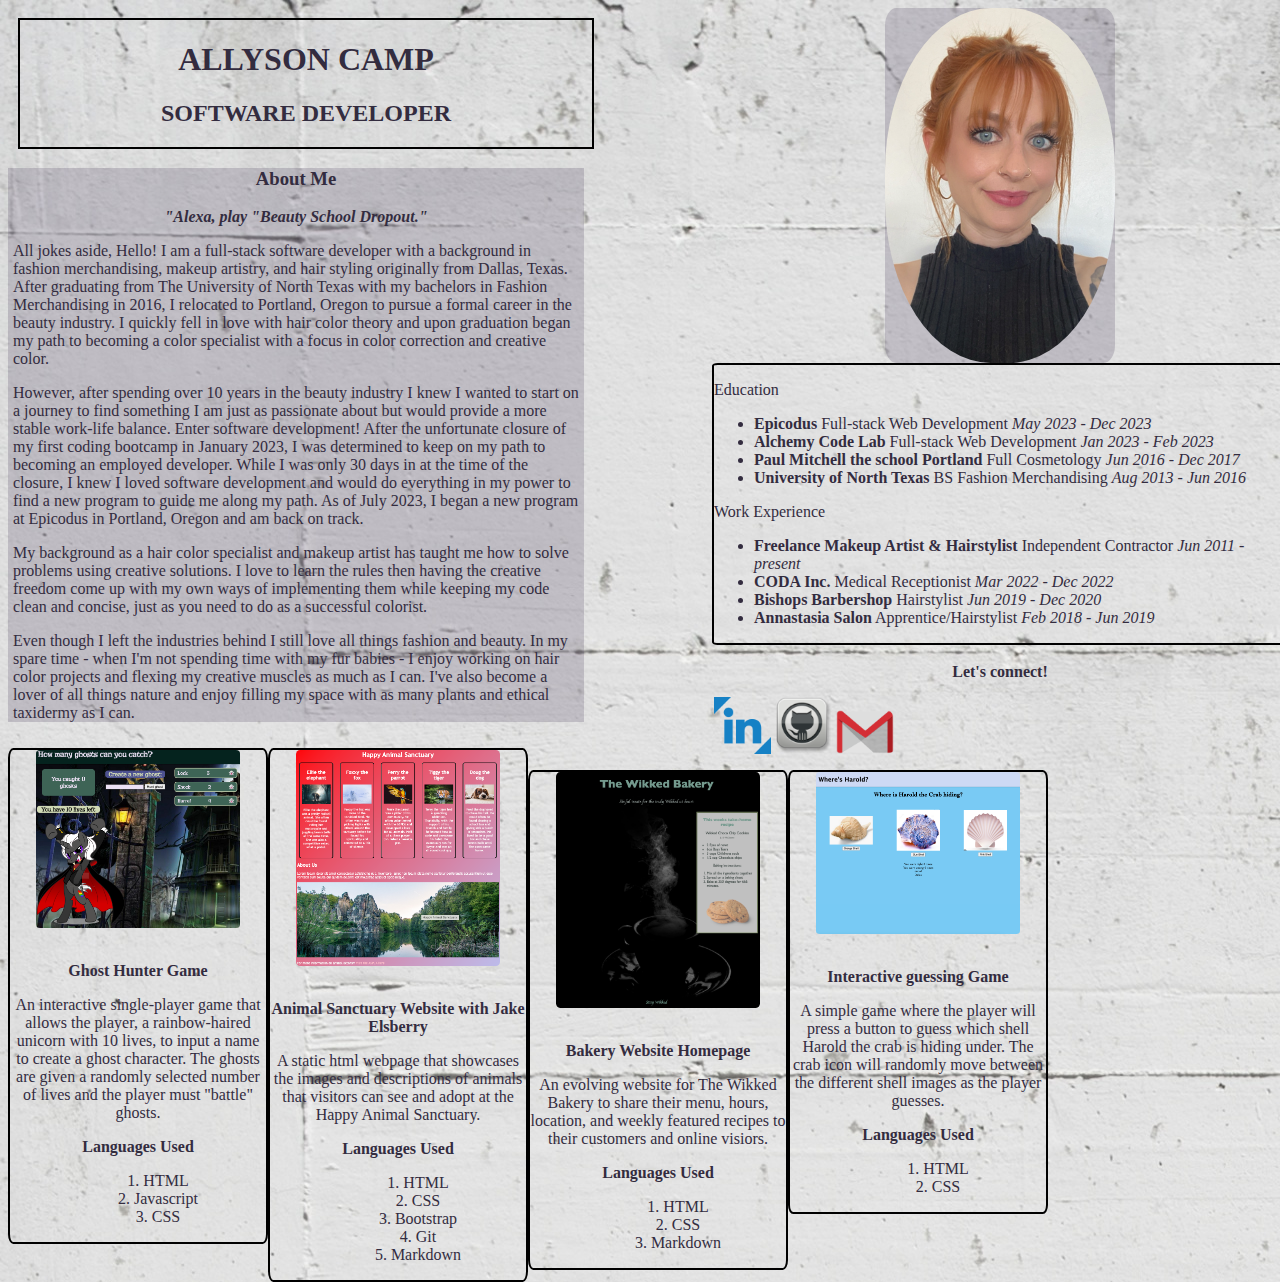
==== html/index.html @ 7eb7374c "create html folder for index and create new html doc to turn bottom div into its own page" ====
<!DOCTYPE html>
<html lang="en-US">

<head>
  <link href="/css/styles.css" rel="stylesheet" type="text/css" />
  <title>Allyson Camp</title>
</head>

<body>
 <div class="top-div">
  <div class="upper-left-section">
    <div class="name-div">
      <h1>Allyson Camp</h1>
      <h2>Software Developer</h2>
    </div>

    <div class="about-me-div">
      <h3 class="centered-text">About Me</h3>
      <p class="centered-text"><span><strong><em>"Alexa, play "Beauty School Dropout."</em></strong></span></br></p>
      <p>All jokes aside, Hello! I am a full-stack software developer with a background in
        fashion merchandising, makeup artistry, and hair styling
        originally from Dallas, Texas. After graduating from The
        University of North Texas with my bachelors in Fashion
        Merchandising in 2016, I relocated to Portland, Oregon to pursue
        a formal career in the beauty industry. I quickly fell in love
        with hair color theory and upon graduation began my path to
        becoming a color specialist with a focus in color correction and
        creative color.
      </p>

      <p>
        However, after spending over 10 years in the beauty industry I
        knew I wanted to start on a journey to find something I am just
        as passionate about but would provide a more stable work-life
        balance. Enter software development! After the unfortunate
        closure of my first coding bootcamp in January 2023, I was
        determined to keep on my path to becoming an employed developer.
        While I was only 30 days in at the time of the closure, I knew I
        loved software development and would do everything in my power
        to find a new program to guide me along my path. As of July 2023,
        I began a new program at Epicodus in Portland, Oregon and am
        back on track.
      </p>

      <p>
        My background as a hair color specialist and makeup artist has
        taught me how to solve problems using creative solutions. I love
        to learn the rules then having the creative freedom come up with
        my own ways of implementing them while keeping my code clean and
        concise, just as you need to do as a successful colorist.
      </p>

      <p>
        Even though I left the industries behind I still love all things
        fashion and beauty. In my spare time - when I'm not spending
        time with my fur babies - I enjoy working on hair color projects and
        flexing my creative muscles as much as I can. I've also become a
        lover of all things nature and enjoy filling my space with as many plants and ethical taxidermy as I can.
      </p>
    </div>
  </div>

  <div class="upper-right-section">

    <div class="headshot-div">
      <img id="headshot" src="/img/Headshot.jpeg" alt="A headshot of Allyson Camp in a black turtleneck" />
    </div>

    <div class="resume-div">
      <p>Education</p>
      <ul>
        <li>
          <span class="bold">Epicodus</span> Full-stack Web
          Development
          <em>May 2023 - Dec 2023</em>
        </li>
        <li>
          <span class="bold">Alchemy Code Lab</span> Full-stack Web
          Development<em> Jan 2023 - Feb 2023</em>
        </li>
        <li>
          <span class="bold">Paul Mitchell the school Portland</span>
          Full Cosmetology <em>Jun 2016 - Dec 2017</em>
        </li>
        <li>
          <span class="bold">University of North Texas</span> BS
          Fashion Merchandising <em>Aug 2013 - Jun 2016</em>
        </li>
      </ul>
      <p>Work Experience</p>
      <ul>

        <li>
          <span class="bold">Freelance Makeup Artist & Hairstylist</span>
          Independent Contractor<em> Jun 2011 - present</em>
        </li>
        <li>
          <span class="bold">CODA Inc.</span> Medical Receptionist<em>
            Mar 2022 - Dec 2022</em>
        </li>
        <li>
          <span class="bold">Bishops Barbershop</span>
          Hairstylist<em> Jun 2019 - Dec 2020</em>
        </li>
        <li>
          <span class="bold">Annastasia Salon</span>
          Apprentice/Hairstylist<em> Feb 2018 - Jun 2019</em>
        </li>

      </ul>
    </div>
    <div class="contact-links-div">
        <p>Let's connect!</p>
        <a href="https://www.linkedin.com/in/allysoncamp/" target="_blank"><img class="opacity"
            src="/img/linkedin-logo.png"
            alt="An image of the LinkedIn logo linked to Allyson Camp's LinkedIn page when clicked" title="LinkedIn"
            a></a>
        <a href="https://github.com/Allyson-Camp" target="_blank"><img class="opacity" src="/img/github-logo.png"
            alt="An image of the GitHub logo linked to Allyson Camp's GitHub profile" title="GitHub" a></a>
        <a href="mailto:allysoncamp92@gmail.com" target="_blank"><img class="opacity" src="/img/gmail-logo.png"
            alt="An image of the gmail logo linked to Allyson Camp's email address" title="Gmail" a></a>
      </div>
  </div>
</div>

  <div class="bottom-section">
    <div class="featured-projects-div">
      <div class="ghost-hunter-div">
        <a href="https://github.com/Allyson-Camp/fighter-game" target="_blank"><img class="opacity"
            src="/img/Ghost-hunter.png"></a>
        </br>
        <p class="bold">Ghost Hunter Game</p>
        <p>
          An interactive single-player game that allows the player, a
          rainbow-haired unicorn with 10 lives, to input a name to
          create a ghost character. The ghosts are given a randomly
          selected number of lives and the player must "battle"
          ghosts.
        </p>
        <p><strong>Languages Used</strong></p>
        <ol>
          <li>HTML</li>
          <li>Javascript</li>
          <li>CSS</li>
        </ol>
      </div>
      <div class="sanctuary-div">
        <a href="https://github.com/Allyson-Camp/sanctuary" target="_blank"><img class="opacity"
            src="/img/sanctuary.png"></a>
        </br>
        <p class="bold">Animal Sanctuary Website with Jake Elsberry</p>
        <p>
          A static html webpage that showcases the images and
          descriptions of animals that visitors can see and adopt at the Happy Animal Sanctuary.
        </p>
        <p><strong>Languages Used</strong></p>
        <ol>
          <li>HTML</li>
          <li>CSS</li>
          <li>Bootstrap</li>
          <li>Git</li>
          <li>Markdown</li>
        </ol>
      </div>

      <div class="bakery-div">
        <a href="https://github.com/Allyson-Camp/Wikked-Bakery" target="_blank"><img class="opacity"
            src="/img/bakery.png"></a>
        </br>
        <p class="bold">Bakery Website Homepage</p>
        <p>
          An evolving website for The Wikked Bakery to share their menu, hours, location, and weekly featured recipes to
          their customers and online visiors.
        </p>
        <p><strong>Languages Used</strong></p>
        <ol>
          <li>HTML</li>
          <li>CSS</li>
          <li>Markdown</li>
        </ol>
      </div>

      <div class="shell-game-div">
        <a href="https://github.com/Allyson-Camp/shell-game" target="_blank"><img class="opacity"
            src="/img/shell-game.png" a></a>
        </br>
        <p class="bold">Interactive guessing Game</p>
        <p>
          A simple game where the player will press a button to guess
          which shell Harold the crab is hiding under. The crab icon
          will randomly move between the different shell images as the
          player guesses.
        </p>
        <p><strong>Languages Used</strong></p>
        <ol>
          <li>HTML</li>
          <li>CSS</li>
        </ol>
      </div>
    </div>
  </div>

</body>

</html>
---- css/styles.css ----
body {
    background-image: url("/img/white-brick-background.jpg");
    background-repeat: no-repeat;
    width: 100%;
    color: rgb(51, 44, 63);
}

/* .top-div{
  padding: 5px;
  margin: auto;
  width: 100%;
  display: block;
  box-sizing: border-box;
} */
/* doesnt do anything? trying to combine the top 2 divs into one to stack on the bottom div? */

.upper-left-section {
    width: 45%;
    /* height: 80vh; */
    float: left;
    margin-bottom: 10px;
    box-sizing: border-box;
}

.name-div {
    border: 2px solid black;
    text-align: center;
    text-transform: uppercase;
    width: 100%;
    margin: 10px;
    box-sizing: border-box;
}

.about-me-div {
    background-color: rgba(92, 81, 109, 0.25);
    padding-left: 5px;
    padding-right: 5px;
    margin: auto;
    width: 100%;
    display: block;
    box-sizing: border-box;
}

.upper-right-section {
    width: 45%;
    /* height: 80vh; */
    margin-bottom: 10px;
    float: right;
}

.headshot-div {
    background-color: rgba(92, 81, 109, 0.25);
    border-radius: 5%;
    margin: auto;
    width: 40%;
    display: block;
    box-sizing: border-box;
}

#headshot {
    border-radius: 46%;
    opacity: 90%;
    margin: auto;
    width: 100%;
    display: block;
}

.contact-links-div {
    padding: 2px;
    width: 100%;
    box-sizing: border-box;
}

.contact-links-div img {
    width: 10%;
}

.contact-links-div p {
    text-align: center;
    font-weight: bold;
}

.resume-div {
    border: 2px solid black;
    border-radius: 1%;
    width: 100%;
}

.bottom-section {
    margin: auto;
    width: 100%;
    display: block;
    box-sizing: border-box;
}

.featured-projects-div {
    width: 100%;
    text-align: center;
    list-style-position: inside;
}

.featured-projects-div img {
    border-radius: 2%;
    margin: auto;
    width: 80%;
    display: block;
    box-sizing: border-box;
}

.featured-projects-div div {
    border: 2px black solid;
    border-radius: 2%;
    width: 20%;
    float: left;
}

.bold {
    font-weight: bold;
}

.centered-text {
    text-align: center;
}

.opacity:hover {
    transform: scale(1.2);
}
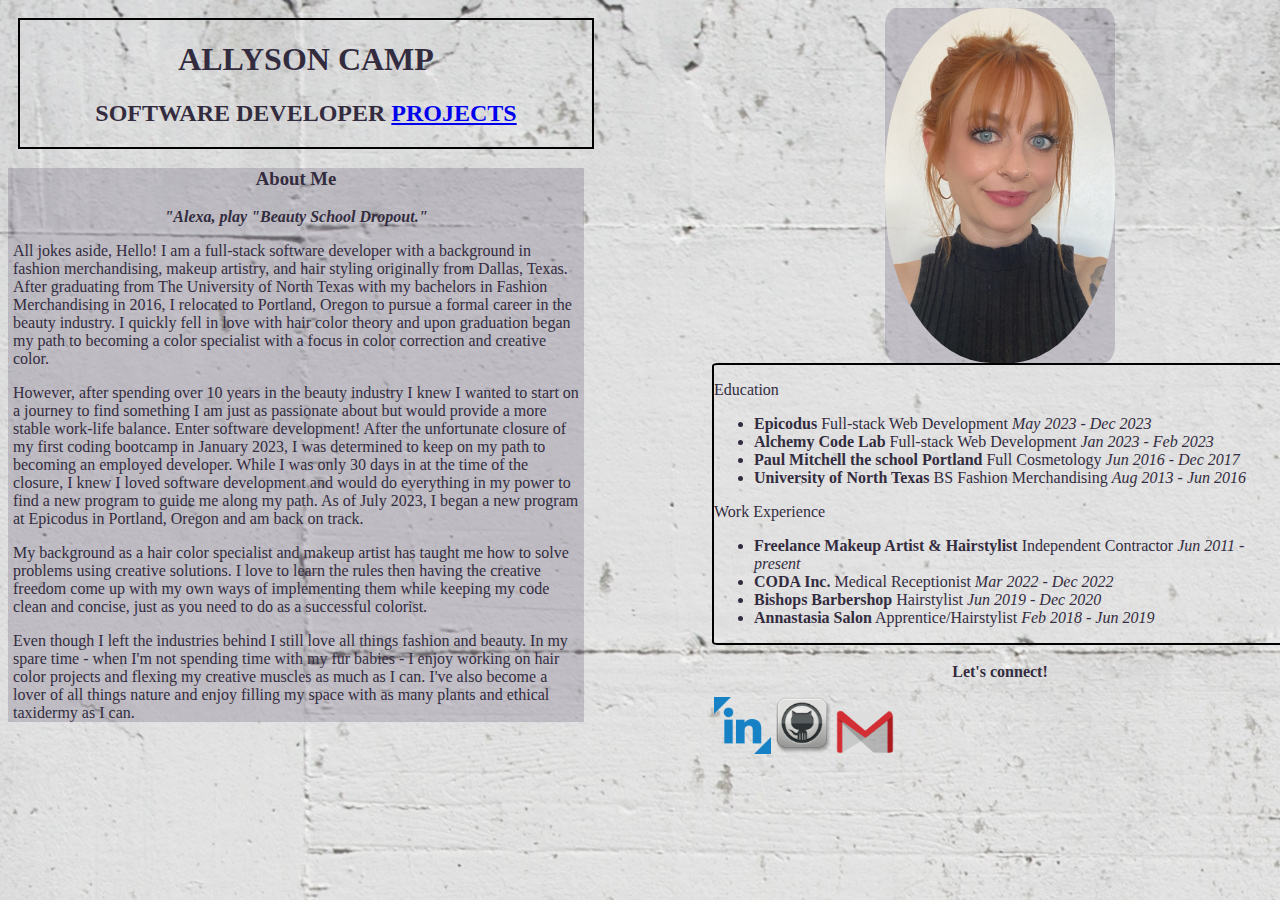
==== commit 0ad44f9d: "WIP move bottom section to seperate projects html page" ====
--- a/html/index.html
+++ b/html/index.html
@@ -11,7 +11,9 @@
   <div class="upper-left-section">
     <div class="name-div">
       <h1>Allyson Camp</h1>
-      <h2>Software Developer</h2>
+      <h2>Software Developer
+         <a href="project-portfolio.html">projects</a>
+      </h2>
     </div>
 
     <div class="about-me-div">
@@ -123,7 +125,7 @@
   </div>
 </div>
 
-  <div class="bottom-section">
+  <!-- <div class="bottom-section">
     <div class="featured-projects-div">
       <div class="ghost-hunter-div">
         <a href="https://github.com/Allyson-Camp/fighter-game" target="_blank"><img class="opacity"
@@ -198,7 +200,7 @@
         </ol>
       </div>
     </div>
-  </div>
+  </div> -->
 
 </body>
 
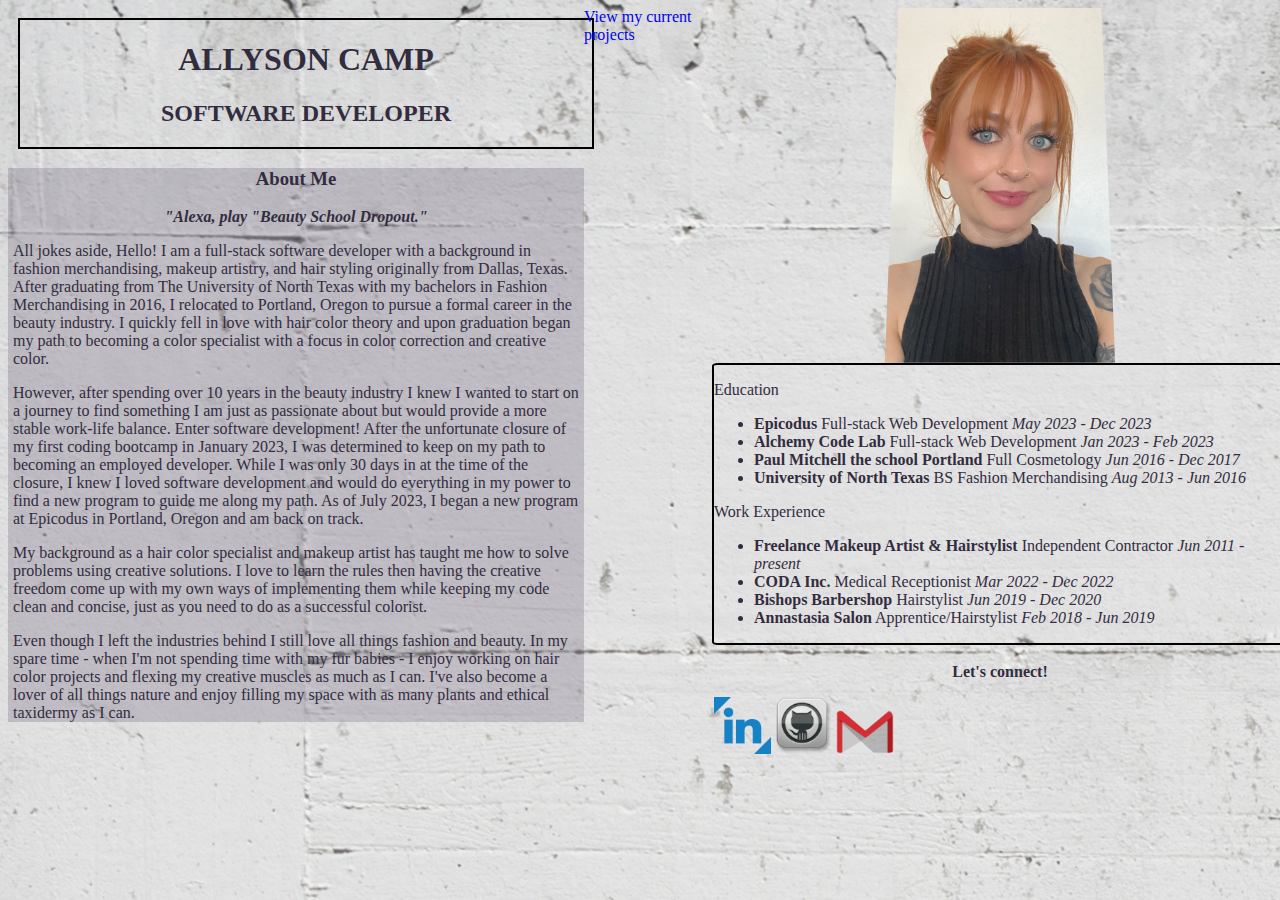
==== commit 826cc4a9: "WIP resizing divs on homepage" ====
--- a/html/index.html
+++ b/html/index.html
@@ -12,7 +12,6 @@
     <div class="name-div">
       <h1>Allyson Camp</h1>
       <h2>Software Developer
-         <a href="project-portfolio.html">projects</a>
       </h2>
     </div>
 
@@ -125,6 +124,10 @@
   </div>
 </div>
 
+<div class="project-page-link">
+   <a href="project-portfolio.html" target="_blank">View my current projects</a>
+</div>
+
   <!-- <div class="bottom-section">
     <div class="featured-projects-div">
       <div class="ghost-hunter-div">
--- a/css/styles.css
+++ b/css/styles.css
@@ -4,15 +4,6 @@
     width: 100%;
     color: rgb(51, 44, 63);
 }
-
-/* .top-div{
-  padding: 5px;
-  margin: auto;
-  width: 100%;
-  display: block;
-  box-sizing: border-box;
-} */
-/* doesnt do anything? trying to combine the top 2 divs into one to stack on the bottom div? */
 
 .upper-left-section {
     width: 45%;
@@ -49,8 +40,6 @@
 }
 
 .headshot-div {
-    background-color: rgba(92, 81, 109, 0.25);
-    border-radius: 5%;
     margin: auto;
     width: 40%;
     display: block;
@@ -58,7 +47,7 @@
 }
 
 #headshot {
-    border-radius: 46%;
+   clip-path: polygon(6% 0, 94% 0, 100% 100%, 0% 100%);
     opacity: 90%;
     margin: auto;
     width: 100%;
@@ -125,3 +114,7 @@
 .opacity:hover {
     transform: scale(1.2);
 }
+
+.project-page-link a {
+  text-decoration: none;
+}
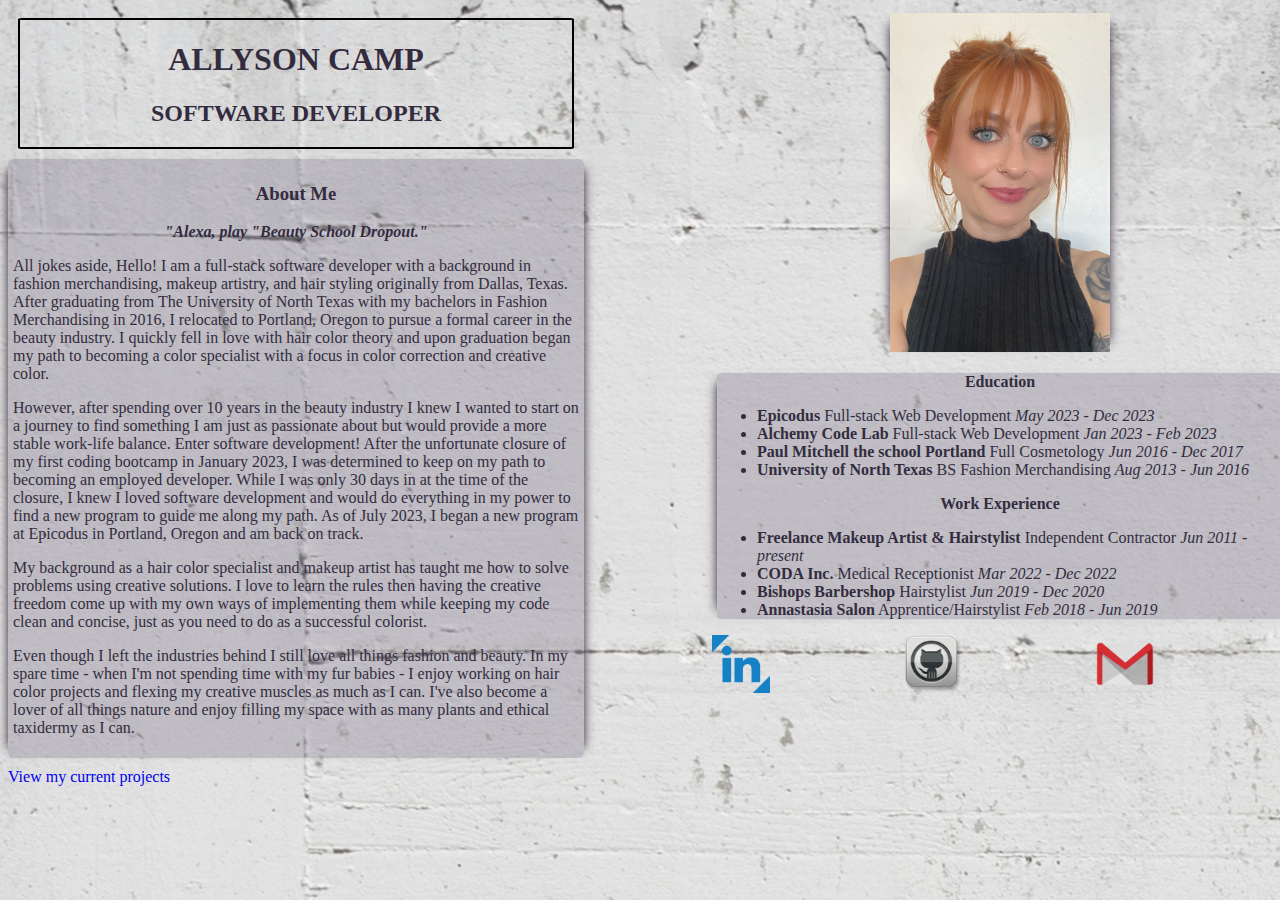
==== commit 787ec45b: "WIP add flex properties to contact links div for positioning" ====
--- a/html/index.html
+++ b/html/index.html
@@ -68,7 +68,7 @@
     </div>
 
     <div class="resume-div">
-      <p>Education</p>
+      <p class="centered-text">Education</p>
       <ul>
         <li>
           <span class="bold">Epicodus</span> Full-stack Web
@@ -88,7 +88,7 @@
           Fashion Merchandising <em>Aug 2013 - Jun 2016</em>
         </li>
       </ul>
-      <p>Work Experience</p>
+      <p class="centered-text">Work Experience</p>
       <ul>
 
         <li>
@@ -111,7 +111,6 @@
       </ul>
     </div>
     <div class="contact-links-div">
-        <p>Let's connect!</p>
         <a href="https://www.linkedin.com/in/allysoncamp/" target="_blank"><img class="opacity"
             src="/img/linkedin-logo.png"
             alt="An image of the LinkedIn logo linked to Allyson Camp's LinkedIn page when clicked" title="LinkedIn"
@@ -124,12 +123,13 @@
   </div>
 </div>
 
-<div class="project-page-link">
+
+
+  <div class="bottom-section">
+    <div class="project-page-link">
    <a href="project-portfolio.html" target="_blank">View my current projects</a>
 </div>
-
-  <!-- <div class="bottom-section">
-    <div class="featured-projects-div">
+    <!-- <div class="featured-projects-div">
       <div class="ghost-hunter-div">
         <a href="https://github.com/Allyson-Camp/fighter-game" target="_blank"><img class="opacity"
             src="/img/Ghost-hunter.png"></a>
@@ -202,8 +202,8 @@
           <li>CSS</li>
         </ol>
       </div>
-    </div>
-  </div> -->
+    </div> -->
+  </div>
 
 </body>
 
--- a/css/styles.css
+++ b/css/styles.css
@@ -15,17 +15,20 @@
 
 .name-div {
     border: 2px solid black;
+    border-radius: 1%;
     text-align: center;
     text-transform: uppercase;
-    width: 100%;
     margin: 10px;
     box-sizing: border-box;
 }
 
 .about-me-div {
     background-color: rgba(92, 81, 109, 0.25);
-    padding-left: 5px;
-    padding-right: 5px;
+    border-radius: 1%;
+    box-shadow: 10px 0 10px -10px #2c1d31, -10px 0 10px -10px #2c1d31;
+    /* padding-left: 5px;
+    padding-right: 5px; */
+    padding: 5px;
     margin: auto;
     width: 100%;
     display: block;
@@ -34,12 +37,11 @@
 
 .upper-right-section {
     width: 45%;
-    /* height: 80vh; */
-    margin-bottom: 10px;
     float: right;
 }
 
 .headshot-div {
+    padding: 5px;
     margin: auto;
     width: 40%;
     display: block;
@@ -47,35 +49,40 @@
 }
 
 #headshot {
-   clip-path: polygon(6% 0, 94% 0, 100% 100%, 0% 100%);
+    box-shadow: 10px 0 10px -10px #2c1d31, -10px 0 10px -10px #2c1d31;
     opacity: 90%;
     margin: auto;
     width: 100%;
     display: block;
+    box-sizing: border-box;
 }
 
 .contact-links-div {
-    padding: 2px;
+    /* padding: 2px; */
+    /* margin: auto;
     width: 100%;
-    box-sizing: border-box;
+    display: block;
+    box-sizing: border-box; */
+    display: flex;
+  align-items: center;
+  justify-content: center;
+  box-sizing: border-box;
 }
 
 .contact-links-div img {
-    width: 10%;
-}
-
-.contact-links-div p {
-    text-align: center;
-    font-weight: bold;
+    width: 30%;
 }
 
 .resume-div {
-    border: 2px solid black;
+    background-color: rgba(92, 81, 109, 0.25);
+    box-shadow: 10px 0 10px -10px #2c1d31, -10px 0 10px -10px #2c1d31;
     border-radius: 1%;
-    width: 100%;
+    margin: 5px;
+    /* width: 100%; */
 }
 
 .bottom-section {
+    float: right;
     margin: auto;
     width: 100%;
     display: block;
@@ -109,6 +116,7 @@
 
 .centered-text {
     text-align: center;
+    font-weight: bold;
 }
 
 .opacity:hover {
@@ -116,5 +124,5 @@
 }
 
 .project-page-link a {
-  text-decoration: none;
+    text-decoration: none;
 }
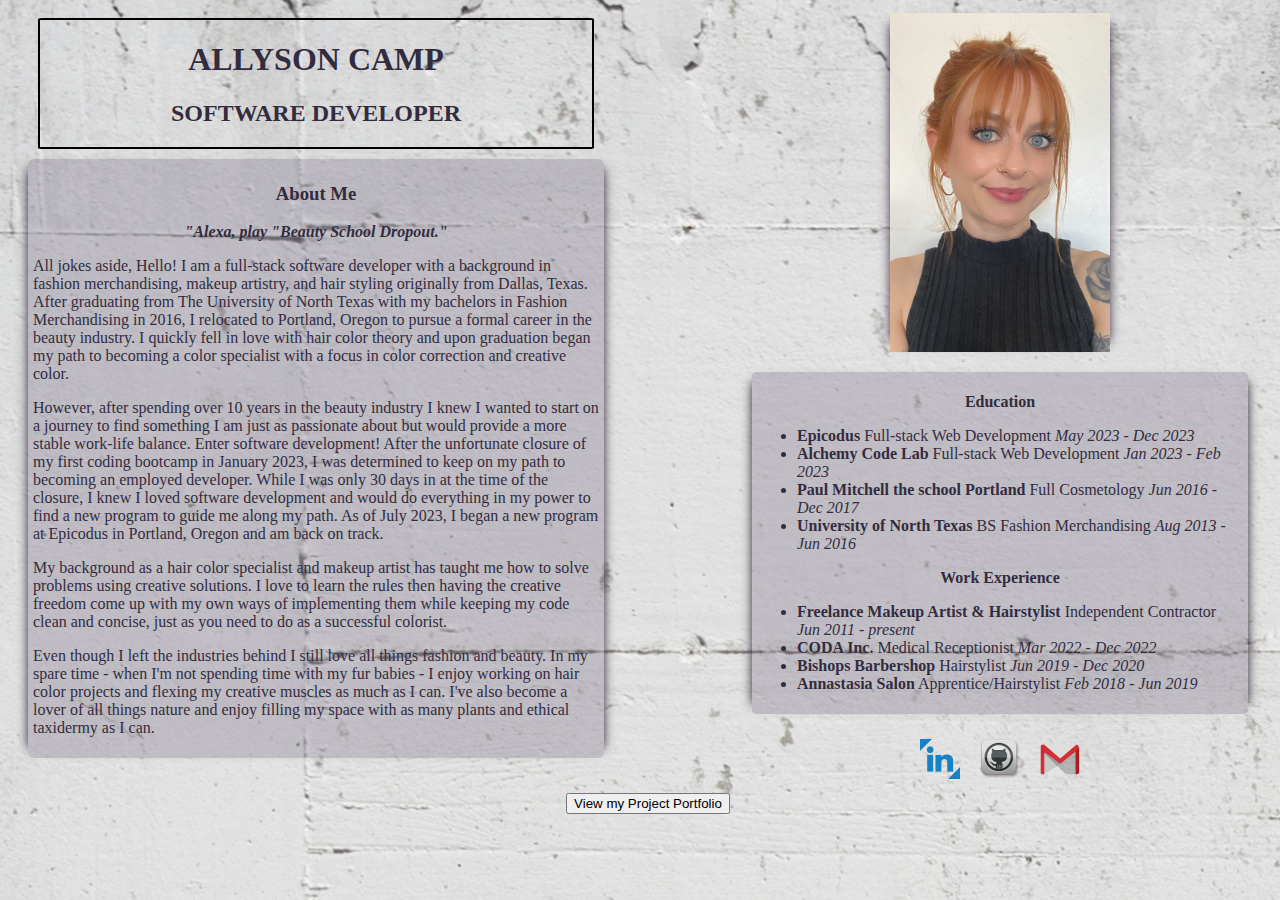
==== commit 1c5103ed: "add buttons to internal page links" ====
--- a/html/index.html
+++ b/html/index.html
@@ -7,110 +7,110 @@
 </head>
 
 <body>
- <div class="top-div">
-  <div class="upper-left-section">
-    <div class="name-div">
-      <h1>Allyson Camp</h1>
-      <h2>Software Developer
-      </h2>
+  <div class="top-div">
+    <div class="upper-left-section">
+      <div class="name-div">
+        <h1>Allyson Camp</h1>
+        <h2>Software Developer
+        </h2>
+      </div>
+
+      <div class="about-me-div">
+        <h3 class="centered-text">About Me</h3>
+        <p class="centered-text"><span><strong><em>"Alexa, play "Beauty School Dropout."</em></strong></span></br></p>
+        <p>All jokes aside, Hello! I am a full-stack software developer with a background in
+          fashion merchandising, makeup artistry, and hair styling
+          originally from Dallas, Texas. After graduating from The
+          University of North Texas with my bachelors in Fashion
+          Merchandising in 2016, I relocated to Portland, Oregon to pursue
+          a formal career in the beauty industry. I quickly fell in love
+          with hair color theory and upon graduation began my path to
+          becoming a color specialist with a focus in color correction and
+          creative color.
+        </p>
+
+        <p>
+          However, after spending over 10 years in the beauty industry I
+          knew I wanted to start on a journey to find something I am just
+          as passionate about but would provide a more stable work-life
+          balance. Enter software development! After the unfortunate
+          closure of my first coding bootcamp in January 2023, I was
+          determined to keep on my path to becoming an employed developer.
+          While I was only 30 days in at the time of the closure, I knew I
+          loved software development and would do everything in my power
+          to find a new program to guide me along my path. As of July 2023,
+          I began a new program at Epicodus in Portland, Oregon and am
+          back on track.
+        </p>
+
+        <p>
+          My background as a hair color specialist and makeup artist has
+          taught me how to solve problems using creative solutions. I love
+          to learn the rules then having the creative freedom come up with
+          my own ways of implementing them while keeping my code clean and
+          concise, just as you need to do as a successful colorist.
+        </p>
+
+        <p>
+          Even though I left the industries behind I still love all things
+          fashion and beauty. In my spare time - when I'm not spending
+          time with my fur babies - I enjoy working on hair color projects and
+          flexing my creative muscles as much as I can. I've also become a
+          lover of all things nature and enjoy filling my space with as many plants and ethical taxidermy as I can.
+        </p>
+      </div>
     </div>
 
-    <div class="about-me-div">
-      <h3 class="centered-text">About Me</h3>
-      <p class="centered-text"><span><strong><em>"Alexa, play "Beauty School Dropout."</em></strong></span></br></p>
-      <p>All jokes aside, Hello! I am a full-stack software developer with a background in
-        fashion merchandising, makeup artistry, and hair styling
-        originally from Dallas, Texas. After graduating from The
-        University of North Texas with my bachelors in Fashion
-        Merchandising in 2016, I relocated to Portland, Oregon to pursue
-        a formal career in the beauty industry. I quickly fell in love
-        with hair color theory and upon graduation began my path to
-        becoming a color specialist with a focus in color correction and
-        creative color.
-      </p>
-
-      <p>
-        However, after spending over 10 years in the beauty industry I
-        knew I wanted to start on a journey to find something I am just
-        as passionate about but would provide a more stable work-life
-        balance. Enter software development! After the unfortunate
-        closure of my first coding bootcamp in January 2023, I was
-        determined to keep on my path to becoming an employed developer.
-        While I was only 30 days in at the time of the closure, I knew I
-        loved software development and would do everything in my power
-        to find a new program to guide me along my path. As of July 2023,
-        I began a new program at Epicodus in Portland, Oregon and am
-        back on track.
-      </p>
-
-      <p>
-        My background as a hair color specialist and makeup artist has
-        taught me how to solve problems using creative solutions. I love
-        to learn the rules then having the creative freedom come up with
-        my own ways of implementing them while keeping my code clean and
-        concise, just as you need to do as a successful colorist.
-      </p>
-
-      <p>
-        Even though I left the industries behind I still love all things
-        fashion and beauty. In my spare time - when I'm not spending
-        time with my fur babies - I enjoy working on hair color projects and
-        flexing my creative muscles as much as I can. I've also become a
-        lover of all things nature and enjoy filling my space with as many plants and ethical taxidermy as I can.
-      </p>
-    </div>
-  </div>
-
-  <div class="upper-right-section">
-
-    <div class="headshot-div">
-      <img id="headshot" src="/img/Headshot.jpeg" alt="A headshot of Allyson Camp in a black turtleneck" />
-    </div>
-
-    <div class="resume-div">
-      <p class="centered-text">Education</p>
-      <ul>
-        <li>
-          <span class="bold">Epicodus</span> Full-stack Web
-          Development
-          <em>May 2023 - Dec 2023</em>
-        </li>
-        <li>
-          <span class="bold">Alchemy Code Lab</span> Full-stack Web
-          Development<em> Jan 2023 - Feb 2023</em>
-        </li>
-        <li>
-          <span class="bold">Paul Mitchell the school Portland</span>
-          Full Cosmetology <em>Jun 2016 - Dec 2017</em>
-        </li>
-        <li>
-          <span class="bold">University of North Texas</span> BS
-          Fashion Merchandising <em>Aug 2013 - Jun 2016</em>
-        </li>
-      </ul>
-      <p class="centered-text">Work Experience</p>
-      <ul>
-
-        <li>
-          <span class="bold">Freelance Makeup Artist & Hairstylist</span>
-          Independent Contractor<em> Jun 2011 - present</em>
-        </li>
-        <li>
-          <span class="bold">CODA Inc.</span> Medical Receptionist<em>
-            Mar 2022 - Dec 2022</em>
-        </li>
-        <li>
-          <span class="bold">Bishops Barbershop</span>
-          Hairstylist<em> Jun 2019 - Dec 2020</em>
-        </li>
-        <li>
-          <span class="bold">Annastasia Salon</span>
-          Apprentice/Hairstylist<em> Feb 2018 - Jun 2019</em>
-        </li>
-
-      </ul>
-    </div>
-    <div class="contact-links-div">
+    <div class="upper-right-section">
+
+      <div class="headshot-div">
+        <img id="headshot" src="/img/Headshot.jpeg" alt="A headshot of Allyson Camp in a black turtleneck" />
+      </div>
+
+      <div class="resume-div">
+        <p class="centered-text">Education</p>
+        <ul>
+          <li>
+            <span class="bold">Epicodus</span> Full-stack Web
+            Development
+            <em>May 2023 - Dec 2023</em>
+          </li>
+          <li>
+            <span class="bold">Alchemy Code Lab</span> Full-stack Web
+            Development<em> Jan 2023 - Feb 2023</em>
+          </li>
+          <li>
+            <span class="bold">Paul Mitchell the school Portland</span>
+            Full Cosmetology <em>Jun 2016 - Dec 2017</em>
+          </li>
+          <li>
+            <span class="bold">University of North Texas</span> BS
+            Fashion Merchandising <em>Aug 2013 - Jun 2016</em>
+          </li>
+        </ul>
+        <p class="centered-text">Work Experience</p>
+        <ul>
+
+          <li>
+            <span class="bold">Freelance Makeup Artist & Hairstylist</span>
+            Independent Contractor<em> Jun 2011 - present</em>
+          </li>
+          <li>
+            <span class="bold">CODA Inc.</span> Medical Receptionist<em>
+              Mar 2022 - Dec 2022</em>
+          </li>
+          <li>
+            <span class="bold">Bishops Barbershop</span>
+            Hairstylist<em> Jun 2019 - Dec 2020</em>
+          </li>
+          <li>
+            <span class="bold">Annastasia Salon</span>
+            Apprentice/Hairstylist<em> Feb 2018 - Jun 2019</em>
+          </li>
+
+        </ul>
+      </div>
+      <div class="contact-links-div">
         <a href="https://www.linkedin.com/in/allysoncamp/" target="_blank"><img class="opacity"
             src="/img/linkedin-logo.png"
             alt="An image of the LinkedIn logo linked to Allyson Camp's LinkedIn page when clicked" title="LinkedIn"
@@ -120,15 +120,17 @@
         <a href="mailto:allysoncamp92@gmail.com" target="_blank"><img class="opacity" src="/img/gmail-logo.png"
             alt="An image of the gmail logo linked to Allyson Camp's email address" title="Gmail" a></a>
       </div>
+    </div>
   </div>
-</div>
 
 
 
   <div class="bottom-section">
     <div class="project-page-link">
-   <a href="project-portfolio.html" target="_blank">View my current projects</a>
-</div>
+      <a href="project-portfolio.html" target="_blank">
+        <button>View my Project Portfolio</button>
+      </a>
+    </div>
     <!-- <div class="featured-projects-div">
       <div class="ghost-hunter-div">
         <a href="https://github.com/Allyson-Camp/fighter-game" target="_blank"><img class="opacity"
--- a/css/styles.css
+++ b/css/styles.css
@@ -6,10 +6,9 @@
 }
 
 .upper-left-section {
+  margin-left: 20px;
     width: 45%;
-    /* height: 80vh; */
     float: left;
-    margin-bottom: 10px;
     box-sizing: border-box;
 }
 
@@ -38,6 +37,7 @@
 .upper-right-section {
     width: 45%;
     float: right;
+    box-sizing: border-box;
 }
 
 .headshot-div {
@@ -63,6 +63,7 @@
     width: 100%;
     display: block;
     box-sizing: border-box; */
+    padding-top: 0px;
     display: flex;
   align-items: center;
   justify-content: center;
@@ -70,18 +71,23 @@
 }
 
 .contact-links-div img {
-    width: 30%;
+    width: 40px;
+    margin: 10px;
 }
 
 .resume-div {
     background-color: rgba(92, 81, 109, 0.25);
     box-shadow: 10px 0 10px -10px #2c1d31, -10px 0 10px -10px #2c1d31;
     border-radius: 1%;
-    margin: 5px;
+    padding: 5px;
+    margin: 40px;
+    margin-top: 15px;
+    margin-bottom: 15px;
     /* width: 100%; */
 }
 
 .bottom-section {
+  text-align: center;
     float: right;
     margin: auto;
     width: 100%;
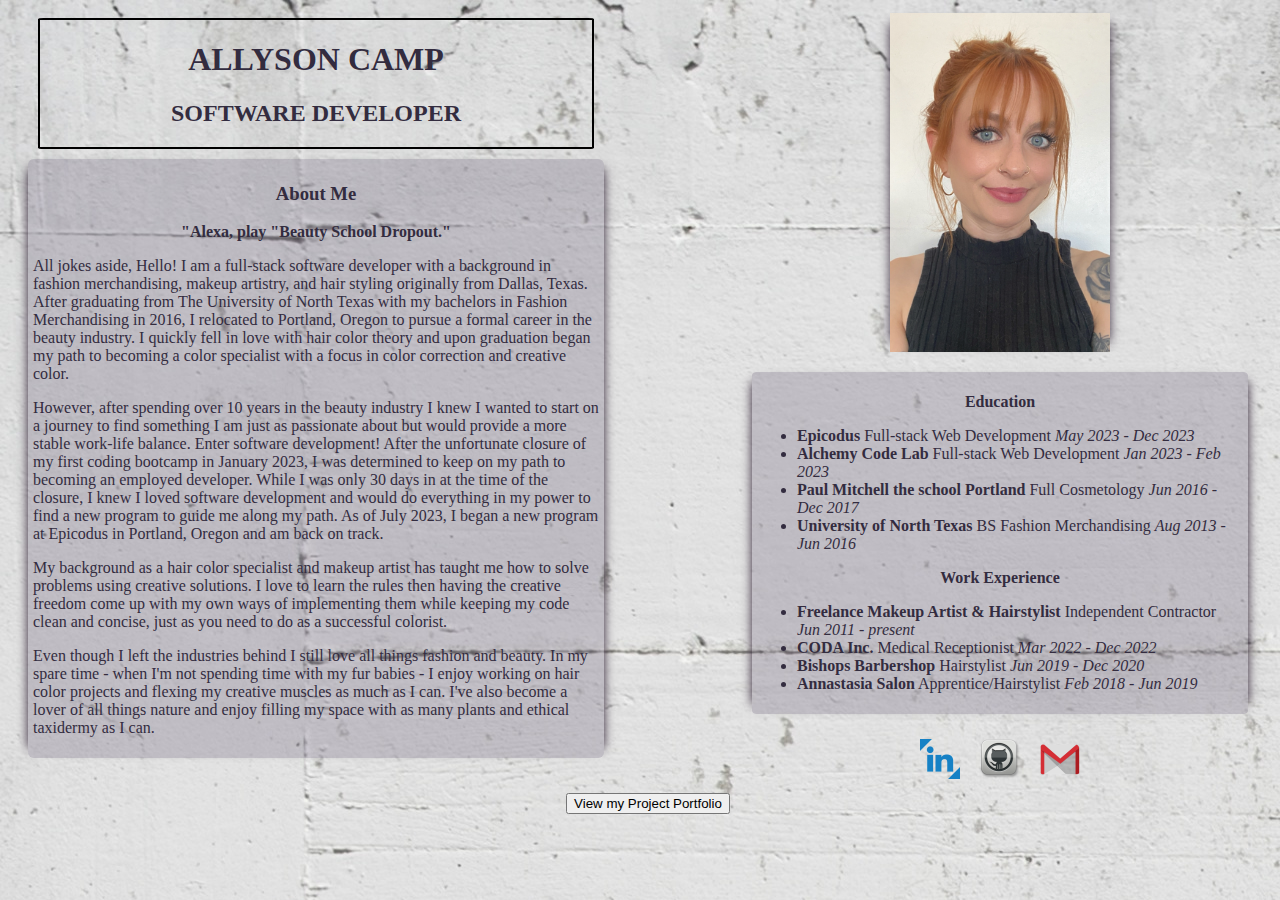
==== commit e36fbbad: "finalize positioning of featured project divs using flex" ====
--- a/html/index.html
+++ b/html/index.html
@@ -11,13 +11,12 @@
     <div class="upper-left-section">
       <div class="name-div">
         <h1>Allyson Camp</h1>
-        <h2>Software Developer
-        </h2>
+        <h2>Software Developer </h2>
       </div>
 
       <div class="about-me-div">
         <h3 class="centered-text">About Me</h3>
-        <p class="centered-text"><span><strong><em>"Alexa, play "Beauty School Dropout."</em></strong></span></br></p>
+        <p class="centered-text">"Alexa, play "Beauty School Dropout."</br></p>
         <p>All jokes aside, Hello! I am a full-stack software developer with a background in
           fashion merchandising, makeup artistry, and hair styling
           originally from Dallas, Texas. After graduating from The
@@ -125,7 +124,7 @@
 
 
 
-  <div class="bottom-section">
+  <div class="bottom-div">
     <div class="project-page-link">
       <a href="project-portfolio.html" target="_blank">
         <button>View my Project Portfolio</button>
--- a/css/styles.css
+++ b/css/styles.css
@@ -5,8 +5,10 @@
     color: rgb(51, 44, 63);
 }
 
+
+/* homepage */
 .upper-left-section {
-  margin-left: 20px;
+    margin-left: 20px;
     width: 45%;
     float: left;
     box-sizing: border-box;
@@ -65,9 +67,9 @@
     box-sizing: border-box; */
     padding-top: 0px;
     display: flex;
-  align-items: center;
-  justify-content: center;
-  box-sizing: border-box;
+    align-items: center;
+    justify-content: center;
+    box-sizing: border-box;
 }
 
 .contact-links-div img {
@@ -86,8 +88,32 @@
     /* width: 100%; */
 }
 
-.bottom-section {
-  text-align: center;
+.bottom-div {
+    text-align: center;
+    float: right;
+    margin: auto;
+    width: 100%;
+    display: block;
+    box-sizing: border-box;
+}
+
+
+/* universal rules */
+.bold {
+    font-weight: bold;
+}
+
+.centered-text {
+    text-align: center;
+    font-weight: bold;
+}
+
+.opacity:hover {
+    transform: scale(1.2);
+}
+
+/* .bottom-section {
+    text-align: center;
     float: right;
     margin: auto;
     width: 100%;
@@ -114,21 +140,4 @@
     border-radius: 2%;
     width: 20%;
     float: left;
-}
-
-.bold {
-    font-weight: bold;
-}
-
-.centered-text {
-    text-align: center;
-    font-weight: bold;
-}
-
-.opacity:hover {
-    transform: scale(1.2);
-}
-
-.project-page-link a {
-    text-decoration: none;
-}
+} */
